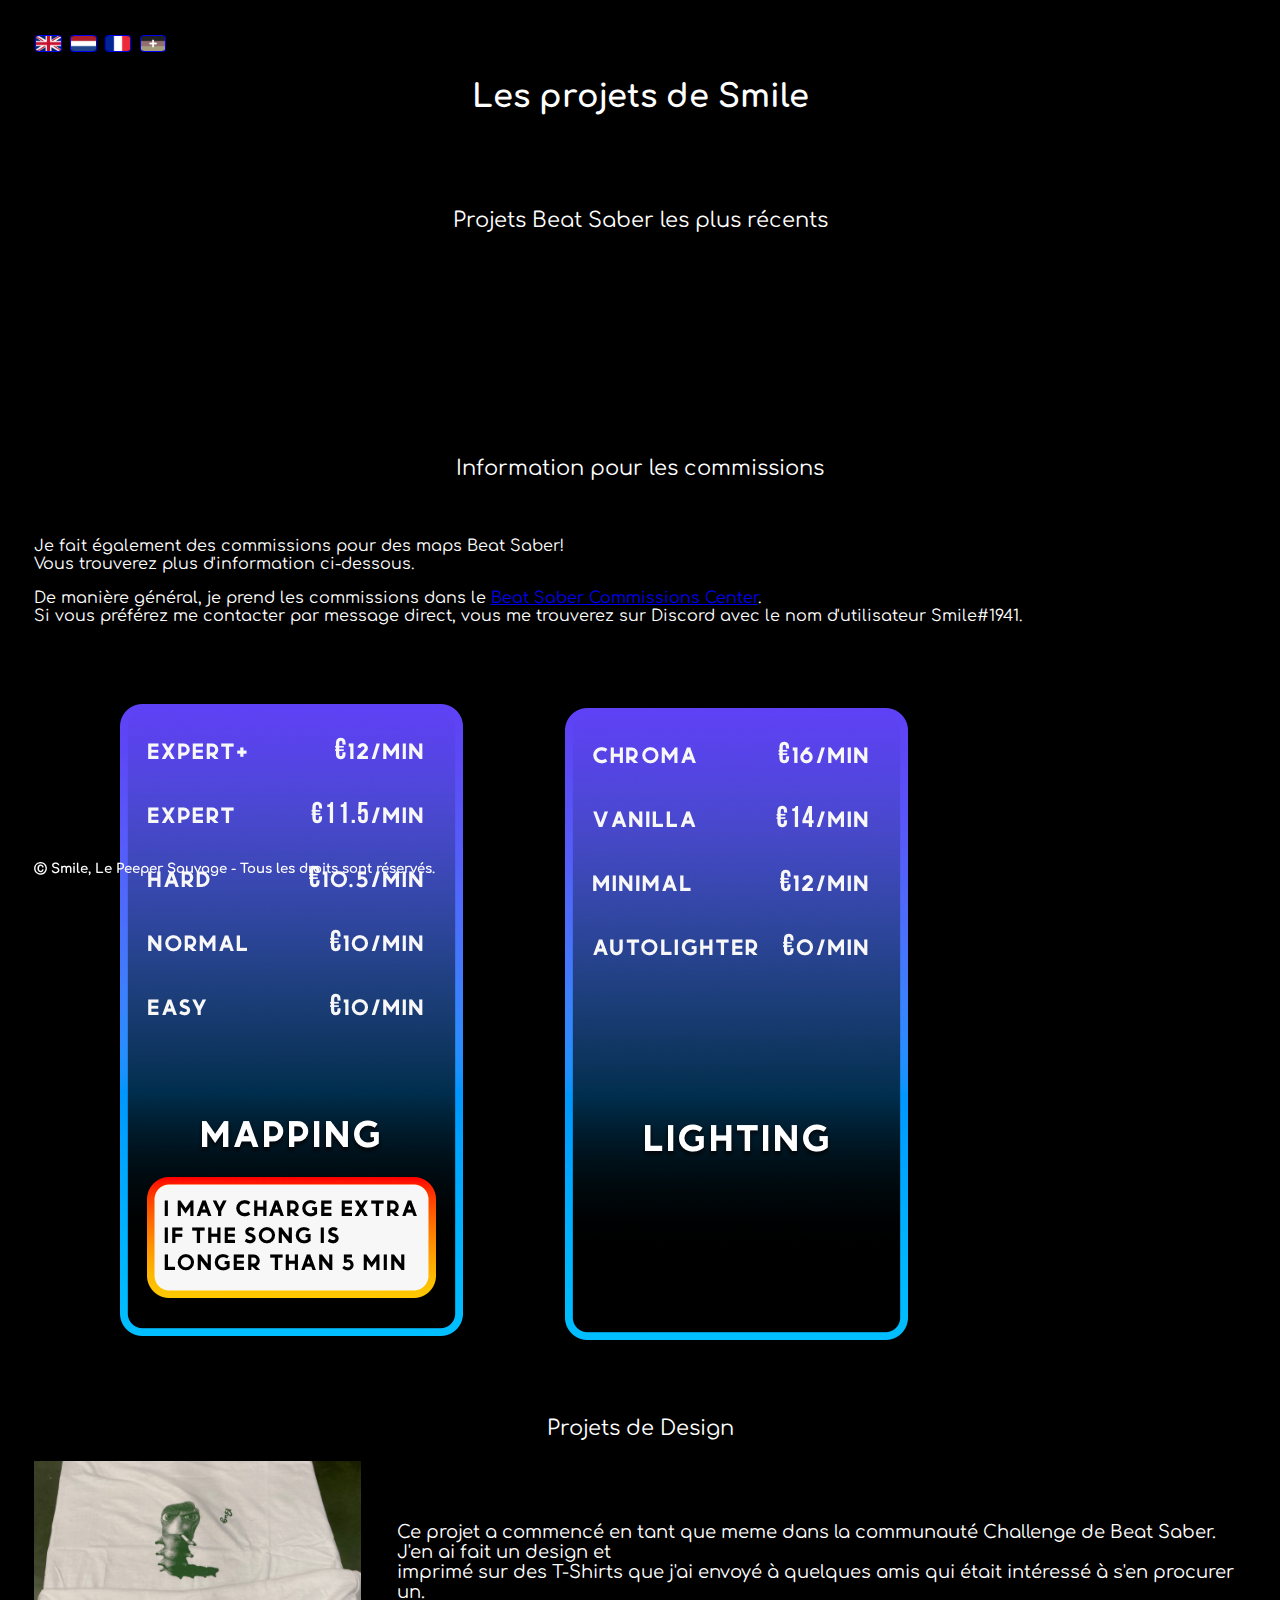
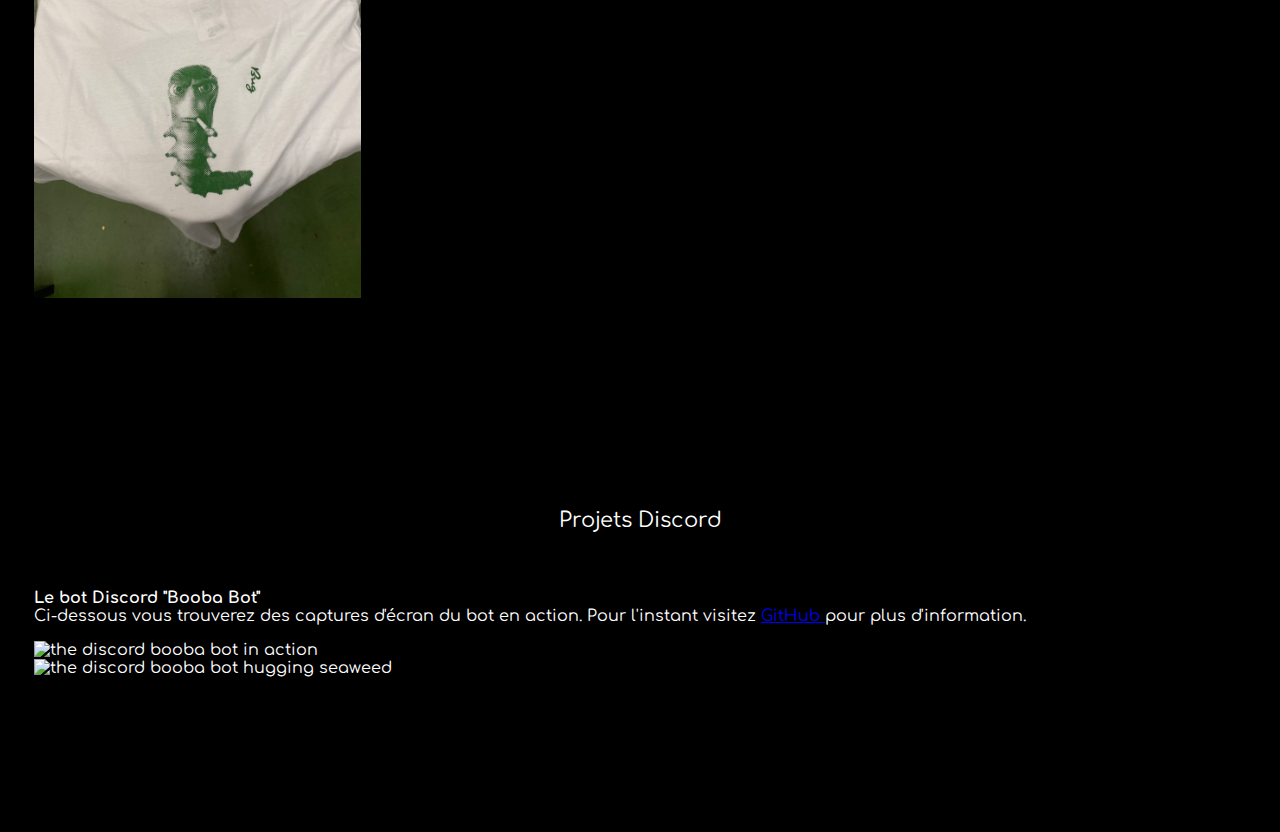
==== fr.html @ 16edec61 "french translation by peep" ====
<!DOCTYPE html>
<html lang="fr">

<head>
    <title>Les projets de Smile</title>
    <meta charset="UTF-8">
    <meta name="description" content="A website to show my projects for Beat Saber and design.">
    <meta name="keywords" content="design, beat saber, map, beatsaver, maps, audio, music, rhythm, game">
    <meta name="author" content="Smile">
    <link rel="stylesheet" href="stylesheet.css">
    <script src="index.js" type="text/javascript" defer></script>
    <link rel="icon" href="images/favicon.png">
    <link rel="apple-touch-icon" href="images/favicon.png">
    <link rel="shortcut icon" type="image/png" href="images/favicon.png"/>
</head>

<body>

    <a href="/index.html"><img class="flag" src="/images/flags/en.png" alt="English" title="Anglais/English"></a> 
    <a href="/nl.html"><img class="flag" src="/images/flags/nl.png" alt="Dutch/Nederlands" title="Néerlandais/Dutch"></a>
    <a href="/fr.html"><img class="flag" src="/images/flags/fr.png" alt="Dutch/Nederlands" title="Français/French"></a>
    <a href="https://github.com/Smile249/smile249.github.io#readme" target="_blank"><img class="flag" src="/images/flags/add_de.png" alt="Add" title="Help translate to more languages!"></a>

    <h1>Les projets de Smile</h1>

    <p class="subtitle">Projets Beat Saber les plus récents</p>

    <div class="container">
        <a class="cover" id="IdOne" href="" target=”_blank”><img class="cover" id="coverOne" src=""></a>
        <a class="cover" id="IdTwo" href="" target=”_blank”><img class="cover" id="coverTwo" src=""></a>
    </div>

    </div>
    <div class="container">
        <a class="cover" id="IdThree" href="" target=”_blank”><img class="cover" id="coverThree" src="" title=""></a>
        <a class="cover" id="IdFour" href="" target=”_blank”><img class="cover" id="coverFour" src=""></a>
    </div>

    <p class="subtitle">Information pour les commissions</p>

    <div class="commission">
        <p class="lefthandside">Je fait également des commissions pour des maps Beat Saber! <br> Vous trouverez plus d'information ci-dessous.</p>
        <p>De manière général, je prend les commissions dans le <a href="https://discord.gg/e4f3WBBVnr" target="_blank">Beat Saber Commissions Center</a>. <br> 
       Si vous préférez me contacter par message direct, vous me trouverez sur Discord avec le nom d'utilisateur Smile#1941.</p>
        <img src="/images/panel_map_transparent.png" alt="Commissioning prices">
    </div>


    <p class="subtitle">Projets de Design</p>

    <div class="bugshirt">
        <img class="bugshirt" src="/images/bug_shirt.jpg" alt="T-shirts avec le meme Bug dessus">
        <p class="floatText">Ce projet a commencé en tant que meme dans la communauté Challenge de Beat Saber. J'en ai fait un design et <br>
        imprimé sur des T-Shirts que 
        j'ai envoyé à quelques amis qui était intéressé à s'en procurer un.</p>
    </div>

    <p class="subtitle">Projets Discord</p>

    <div class="discord">
        <p class="lefthandside"><b>Le bot Discord "Booba Bot"</b>
        <br> Ci-dessous vous trouverez des captures d'écran du bot en action. Pour l'instant visitez <a href="https://github.com/Smile249/booba-bot" target="_blank"> GitHub </a> pour plus d'information.</p>
        <img src="https://user-images.githubusercontent.com/85846415/201528169-031fb3c5-a969-4113-92ef-af604433a0db.png" alt="the discord booba bot in action"> <br>
        <img src="https://user-images.githubusercontent.com/85846415/201528207-d0f12c75-02c7-4f9f-ac57-4c1d3603f2da.png" alt="the discord booba bot hugging seaweed">
    </div>


<footer>
    <h5 class="footer">
        Ⓒ Smile, Le Peeper Sauvage - Tous les droits sont réservés.
    </h5>
</footer>
</html>
---- stylesheet.css ----
@import url(https://fonts.googleapis.com/css?family=Comfortaa&display=swap);
html{
    background-color: black;
    color: white;
    font-family: 'Comfortaa';
    margin: 2%;
}
h1{
    text-align: center;
    padding-bottom: 6%;
}
.subtitle{
    font-size: 21px;
    text-align: center;
}
.container {
    display: flex;
    justify-content: center;
}
.cover{
    margin: 3%;
    border-radius: 40px;
}
img.bugshirt{
    max-width: 27%;
    float: left;
    left: 5%;
    margin-bottom: 5%;
    padding-right: 3%;
}
.floatText{
    display: flex;
    padding-top: 5%;
    font-size: 18px;
    padding-bottom: 40%;
}
footer{
    position: fixed;
    bottom: 0;
}
.lefthandside{
    padding-top: 3%;
}
.flag{
    max-width: 2%;
    margin: 0.15%;
    border-radius: 18%;
    border-color: white;
    border: 0.01px solid;
}
.discord{
    padding-bottom: 10%;
}
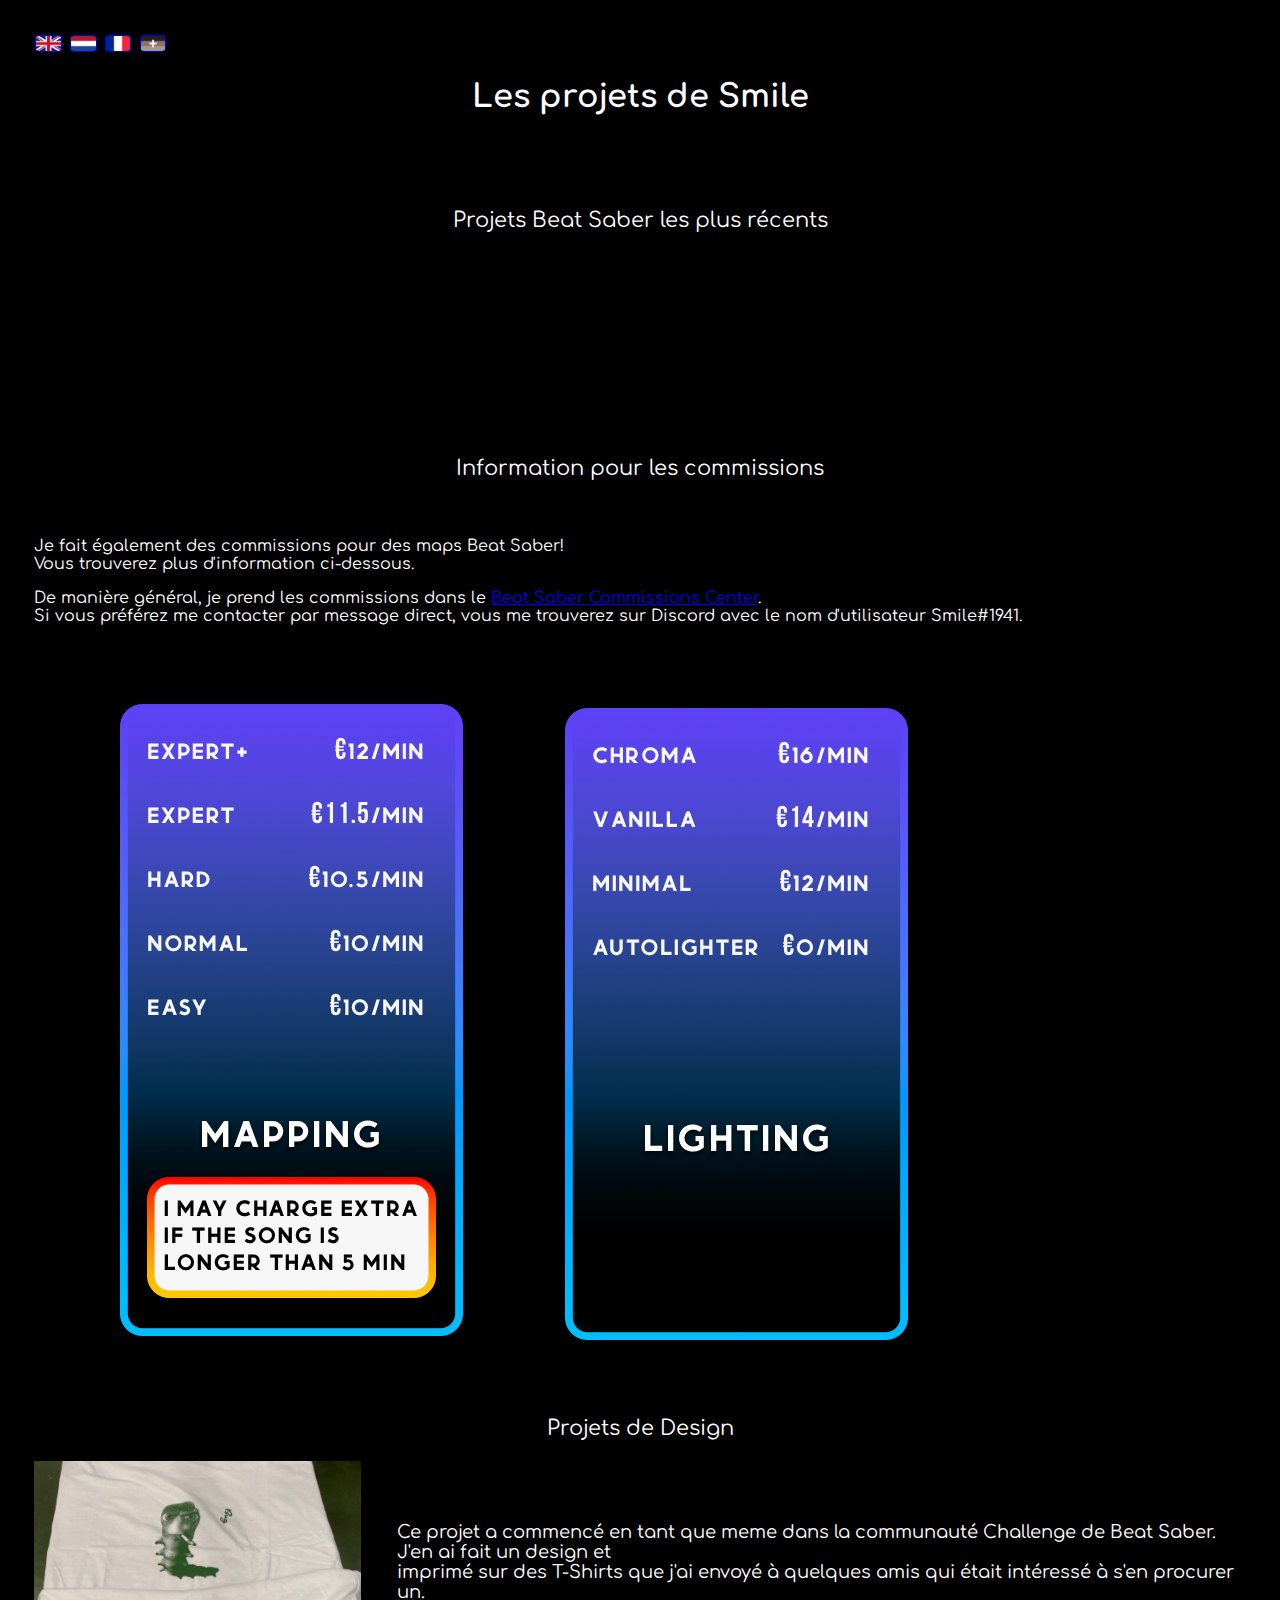
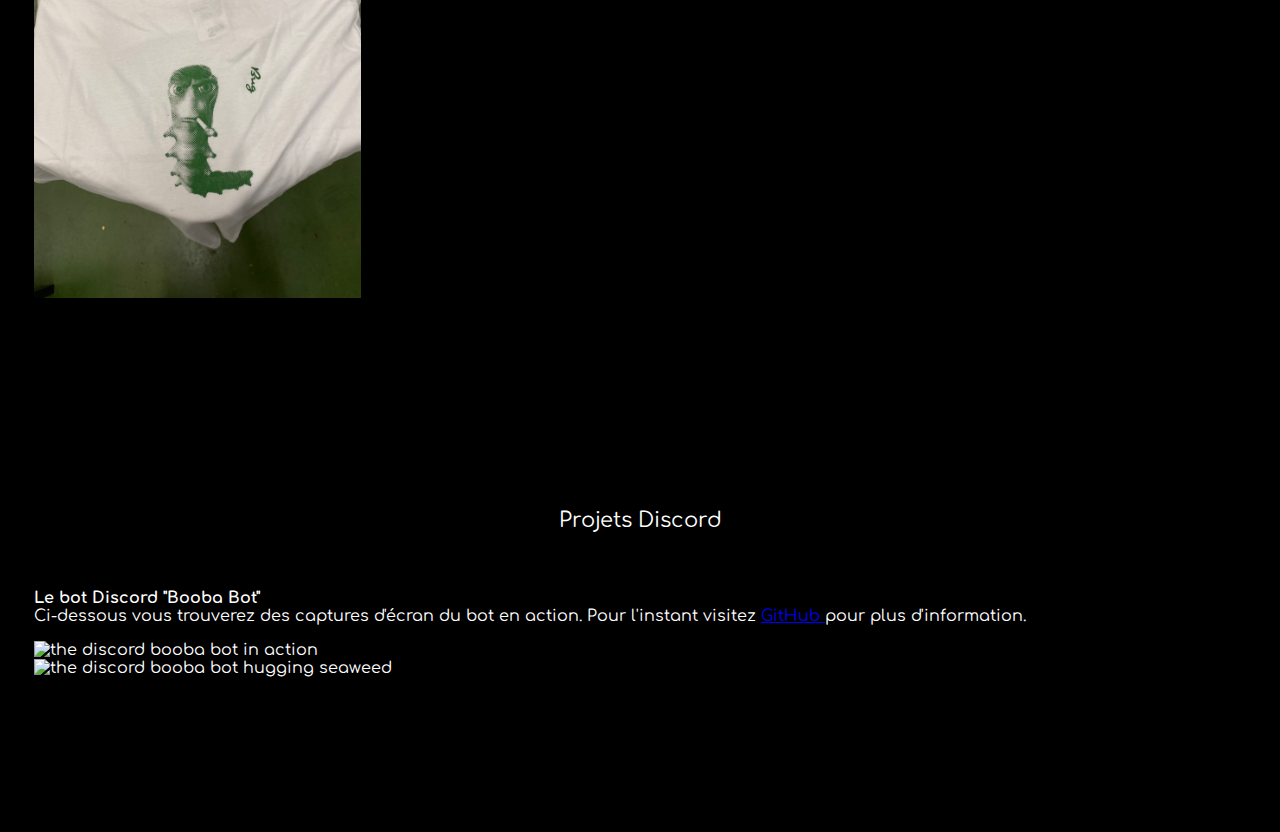
==== commit 6dbed2de: "typo, ko-fi button" ====
--- a/fr.html
+++ b/fr.html
@@ -12,6 +12,7 @@
     <link rel="icon" href="images/favicon.png">
     <link rel="apple-touch-icon" href="images/favicon.png">
     <link rel="shortcut icon" type="image/png" href="images/favicon.png"/>
+    <script src='https://storage.ko-fi.com/cdn/scripts/overlay-widget.js'></script>
 </head>
 
 <body>
@@ -65,9 +66,15 @@
     </div>
 
 
-<footer>
-    <h5 class="footer">
-        Ⓒ Smile, Le Peeper Sauvage - Tous les droits sont réservés.
-    </h5>
-</footer>
+    <footer>
+        <script>
+            kofiWidgetOverlay.draw('smile249', {
+                'type': 'floating-chat',
+                'floating-chat.donateButton.text': 'Support me',
+                'floating-chat.donateButton.background-color': '#ff5f5f',
+                'floating-chat.donateButton.text-color': '#fff'
+            });
+        </script>
+    </footer>
+
 </html>--- a/stylesheet.css
+++ b/stylesheet.css
@@ -50,4 +50,4 @@
 }
 .discord{
     padding-bottom: 10%;
-}+}
